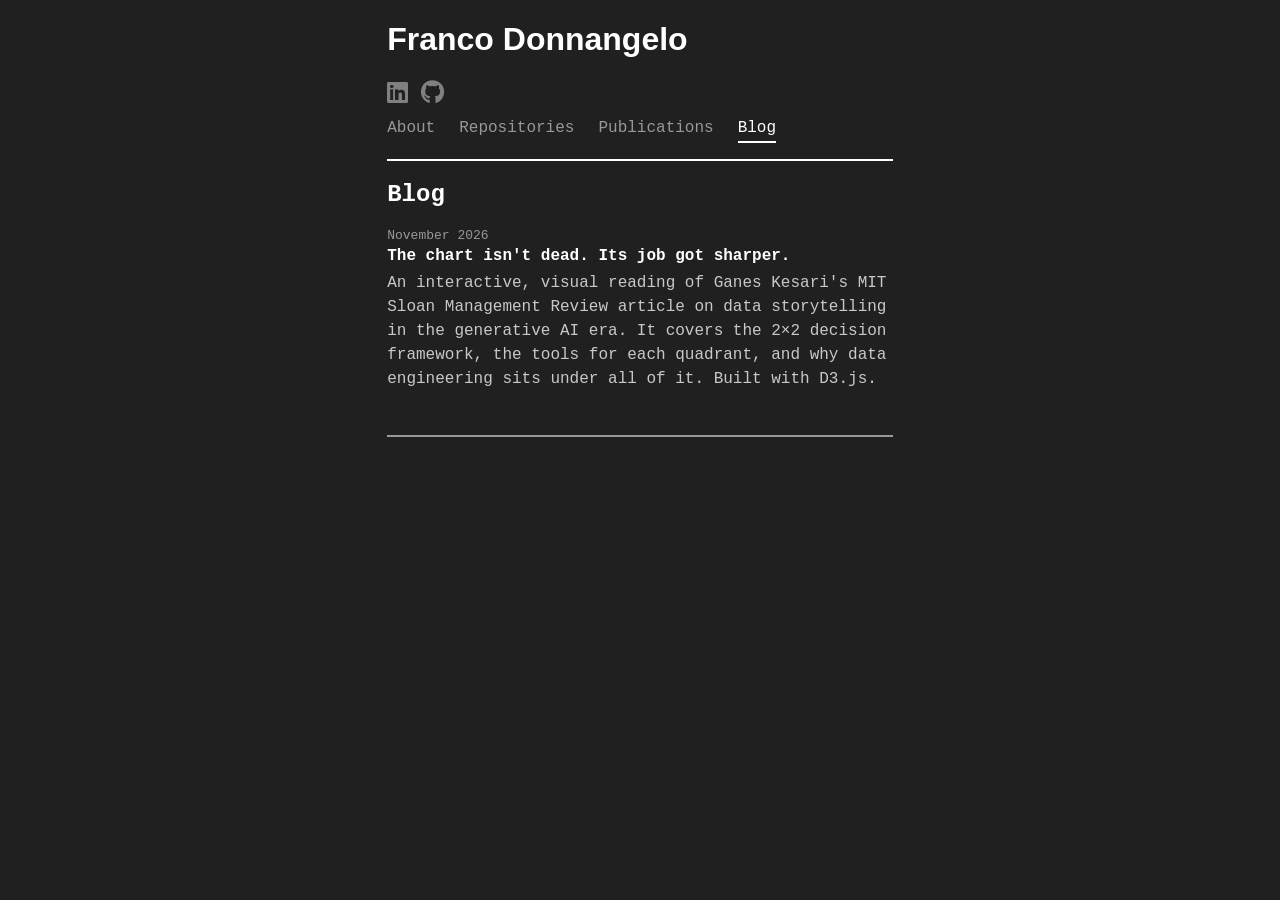
==== blog/index.html @ edadaa3a "Create index.html" ====
<!DOCTYPE html>
<html lang="en">
<head>
    <meta charset="UTF-8">
    <meta name="viewport" content="width=device-width, initial-scale=1.0">
    <link rel="stylesheet" href="https://cdnjs.cloudflare.com/ajax/libs/font-awesome/6.0.0/css/all.min.css">

    <title>Blog · Franco Donnangelo</title>

    <style>
        body {
            font-family: Arial, sans-serif;
            margin: 8px;
            padding: 0;
            background-color: #202020;
        }
        .linkedin-icon, .github-icon {
            font-size: 24px;
            color: grey;
            margin-right: 8px;
        }

        header {
            background-color: #202020;
            color: white;
            text-align: left;
            padding-bottom: 1em;
            margin-left: 30%;
            margin-right: 30%;
            border-bottom: 2px solid white;
        }

        section {
            font-family: Courier New;
            margin-left: 30%;
            margin-right: 30%;
            color: white;
            border-bottom: 2px solid #989898;
            padding-bottom: 1em;
        }

        a {
            color: white;
            text-decoration: none;
        }

        a:hover {
            color: blue;
            text-decoration: underline;
        }

        nav.tabs {
            margin-top: 14px;
            display: flex;
            gap: 24px;
            font-family: "Courier New", monospace;
            font-size: 16px;
        }

        nav.tabs a {
            color: #989898;
            padding-bottom: 4px;
            border-bottom: 2px solid transparent;
        }

        nav.tabs a:hover {
            color: white;
            text-decoration: none;
            border-bottom-color: #989898;
        }

        nav.tabs a.active {
            color: white;
            border-bottom-color: white;
        }

        .posts {
            list-style: none;
            padding: 0;
        }

        .post {
            margin-bottom: 28px;
        }

        .post .date {
            display: block;
            color: #989898;
            font-size: 13px;
            margin-bottom: 4px;
        }

        .post p {
            color: #c8c8c8;
            margin: 6px 0 0;
            line-height: 1.5;
        }
    </style>
</head>
<body>

    <header>
        <h1>Franco Donnangelo</h1>
        <a href="https://www.linkedin.com/in/franco-donnangelo-3a5b5812a/" target="_blank" title="LinkedIn">
            <i class="fab fa-linkedin linkedin-icon"></i>
        </a>

        <a href="https://github.com/francodonn" target="_blank" title="GitHub">
            <i class="fab fa-github github-icon"></i>
        </a>

        <nav class="tabs">
            <a href="../#About">About</a>
            <a href="../#Repositories">Repositories</a>
            <a href="../#Publications">Publications</a>
            <a href="./" class="active">Blog</a>
        </nav>
    </header>

    <section id="Blog">
        <h2>Blog</h2>
        <ul class="posts">
            <li class="post">
                <span class="date">November 2026</span>
                <a href="data-storytelling-genai.html"><b>The chart isn't dead. Its job got sharper.</b></a>
                <p>An interactive, visual reading of Ganes Kesari's MIT Sloan Management Review article on data storytelling in the generative AI era. It covers the 2×2 decision framework, the tools for each quadrant, and why data engineering sits under all of it. Built with D3.js.</p>
            </li>
        </ul>
    </section>

</body>
</html>
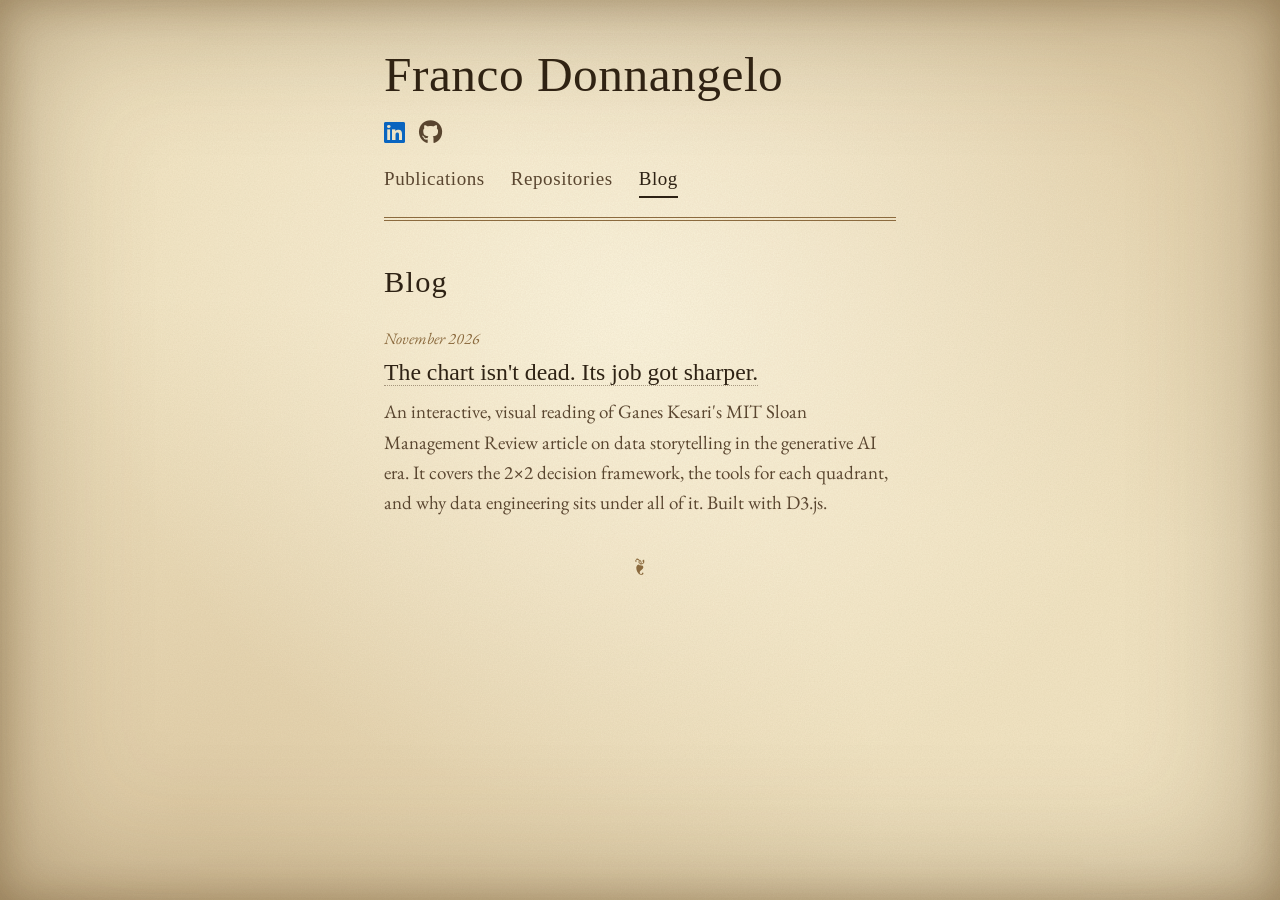
==== commit 608b574a: "Update index.html" ====
--- a/blog/index.html
+++ b/blog/index.html
@@ -5,73 +5,188 @@
     <meta name="viewport" content="width=device-width, initial-scale=1.0">
     <link rel="stylesheet" href="https://cdnjs.cloudflare.com/ajax/libs/font-awesome/6.0.0/css/all.min.css">
 
+    <link rel="preconnect" href="https://fonts.googleapis.com">
+    <link rel="preconnect" href="https://fonts.gstatic.com" crossorigin>
+    <link rel="stylesheet" href="https://fonts.googleapis.com/css2?family=EB+Garamond:ital,wght@0,400;0,600;1,400&family=IM+Fell+English:ital@0;1&family=IM+Fell+English+SC&display=swap">
+
     <title>Blog · Franco Donnangelo</title>
 
     <style>
+        :root {
+            --parchment: #f1e4c3;
+            --ink: #2e2214;
+            --ink-soft: #5a4630;
+            --sepia: #8b6a3e;
+            --oxblood: #7a1f1f;
+        }
+
+        html {
+            background-color: var(--parchment);
+        }
+
         body {
-            font-family: Arial, sans-serif;
-            margin: 8px;
-            padding: 0;
-            background-color: #202020;
-        }
+            font-family: "EB Garamond", Georgia, "Times New Roman", serif;
+            font-size: 19px;
+            line-height: 1.6;
+            color: var(--ink);
+            margin: 0;
+            padding: 48px 0 64px;
+            min-height: 100vh;
+            box-sizing: border-box;
+            background-color: var(--parchment);
+            background-image:
+                url("data:image/svg+xml;utf8,<svg xmlns='http://www.w3.org/2000/svg' width='320' height='320'><filter id='n'><feTurbulence type='fractalNoise' baseFrequency='0.75' numOctaves='3' stitchTiles='stitch'/><feColorMatrix values='0 0 0 0 0.42  0 0 0 0 0.30  0 0 0 0 0.15  0 0 0 0.13 0'/></filter><rect width='100%' height='100%' filter='url(%23n)'/></svg>"),
+                radial-gradient(ellipse at 50% 35%, rgba(255, 249, 230, 0.75) 0%, rgba(255, 249, 230, 0) 60%),
+                radial-gradient(ellipse at 15% 90%, rgba(150, 105, 50, 0.18) 0%, rgba(150, 105, 50, 0) 45%),
+                radial-gradient(ellipse at 90% 10%, rgba(150, 105, 50, 0.14) 0%, rgba(150, 105, 50, 0) 40%);
+            background-attachment: fixed;
+        }
+
+        /* burnt, aged edges */
+        body::before {
+            content: "";
+            position: fixed;
+            inset: 0;
+            pointer-events: none;
+            box-shadow: inset 0 0 140px rgba(92, 62, 24, 0.45), inset 0 0 40px rgba(92, 62, 24, 0.35);
+            z-index: 10;
+        }
+
+        ::selection {
+            background: rgba(122, 31, 31, 0.2);
+        }
+
         .linkedin-icon, .github-icon {
             font-size: 24px;
-            color: grey;
-            margin-right: 8px;
+            color: var(--ink-soft);
+            margin-right: 10px;
+        }
+
+        .linkedin-icon {
+            color: #0a66c2;
+        }
+
+        .github-icon:hover {
+            color: var(--oxblood);
+        }
+
+        .linkedin-icon:hover {
+            color: #004182;
         }
 
         header {
-            background-color: #202020;
-            color: white;
             text-align: left;
             padding-bottom: 1em;
             margin-left: 30%;
             margin-right: 30%;
-            border-bottom: 2px solid white;
+            border-bottom: 4px double var(--sepia);
+        }
+
+        h1 {
+            font-family: "IM Fell English", Georgia, serif;
+            font-weight: 400;
+            font-size: 2.6em;
+            line-height: 1.1;
+            margin: 0 0 0.35em;
+            color: var(--ink);
+            letter-spacing: 0.01em;
+        }
+
+        h2 {
+            font-family: "IM Fell English SC", Georgia, serif;
+            font-weight: 400;
+            font-size: 1.6em;
+            letter-spacing: 0.04em;
+            margin: 1.2em 0 0.5em;
+        }
+
+        h3 {
+            font-family: "IM Fell English", Georgia, serif;
+            font-weight: 400;
+            font-size: 1.2em;
         }
 
         section {
-            font-family: Courier New;
             margin-left: 30%;
             margin-right: 30%;
-            color: white;
-            border-bottom: 2px solid #989898;
-            padding-bottom: 1em;
+        }
+
+        /* printer's ornament instead of a hard rule between sections */
+        section::after {
+            content: "❧ ❦ ☙";
+            display: block;
+            text-align: center;
+            color: var(--sepia);
+            font-size: 18px;
+            letter-spacing: 0.6em;
+            margin: 1.8em 0 0.4em;
+        }
+
+        section:last-of-type::after {
+            content: "❦";
+            letter-spacing: 0;
+        }
+
+
+        .repo-container li {
+            margin-bottom: 15px;
+            margin-left: 0%;
+        }
+
+        .repo-container li::marker {
+            color: var(--sepia);
         }
 
         a {
-            color: white;
+            color: var(--ink);
             text-decoration: none;
+            border-bottom: 1px dotted rgba(90, 70, 48, 0.5);
         }
 
         a:hover {
-            color: blue;
-            text-decoration: underline;
+            color: var(--oxblood);
+            border-bottom-color: var(--oxblood);
+        }
+
+        header > a {
+            border-bottom: none;
         }
 
         nav.tabs {
             margin-top: 14px;
             display: flex;
-            gap: 24px;
-            font-family: "Courier New", monospace;
-            font-size: 16px;
+            flex-wrap: wrap;
+            gap: 26px;
+            font-family: "IM Fell English SC", Georgia, serif;
+            font-size: 19px;
+            letter-spacing: 0.03em;
         }
 
         nav.tabs a {
-            color: #989898;
-            padding-bottom: 4px;
+            color: var(--ink-soft);
+            padding-bottom: 2px;
             border-bottom: 2px solid transparent;
         }
 
         nav.tabs a:hover {
-            color: white;
-            text-decoration: none;
-            border-bottom-color: #989898;
+            color: var(--oxblood);
+            border-bottom-color: rgba(122, 31, 31, 0.5);
         }
 
         nav.tabs a.active {
-            color: white;
-            border-bottom-color: white;
+            color: var(--ink);
+            border-bottom-color: var(--ink);
+        }
+
+        @media (max-width: 900px) {
+            header, section {
+                margin-left: 8%;
+                margin-right: 8%;
+            }
+
+            nav.tabs {
+                gap: 6px 20px;
+            }
         }
 
         .posts {
@@ -85,15 +200,24 @@
 
         .post .date {
             display: block;
-            color: #989898;
-            font-size: 13px;
-            margin-bottom: 4px;
+            font-style: italic;
+            color: var(--sepia);
+            font-size: 16px;
+            margin-bottom: 2px;
+        }
+
+        .post > a {
+            font-family: "IM Fell English", Georgia, serif;
+            font-size: 1.25em;
+        }
+
+        .post > a b {
+            font-weight: 400;
         }
 
         .post p {
-            color: #c8c8c8;
+            color: var(--ink-soft);
             margin: 6px 0 0;
-            line-height: 1.5;
         }
     </style>
 </head>
@@ -110,9 +234,8 @@
         </a>
 
         <nav class="tabs">
-            <a href="../#About">About</a>
+            <a href="../#Publications">Publications</a>
             <a href="../#Repositories">Repositories</a>
-            <a href="../#Publications">Publications</a>
             <a href="./" class="active">Blog</a>
         </nav>
     </header>
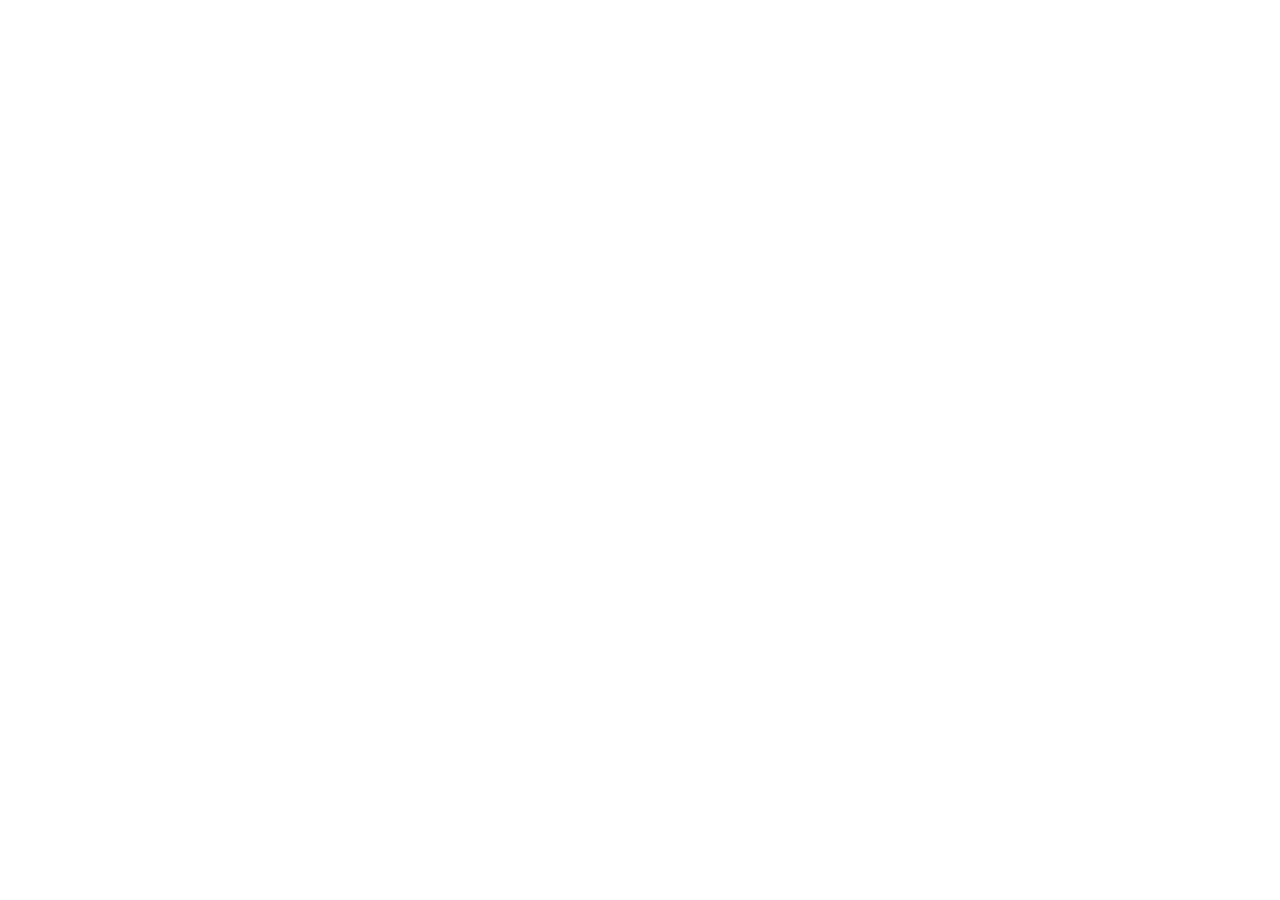
==== commit 248fe6d7: "Update index.html" ====
--- a/blog/index.html
+++ b/blog/index.html
@@ -3,253 +3,20 @@
 <head>
     <meta charset="UTF-8">
     <meta name="viewport" content="width=device-width, initial-scale=1.0">
-    <link rel="stylesheet" href="https://cdnjs.cloudflare.com/ajax/libs/font-awesome/6.0.0/css/all.min.css">
-
-    <link rel="preconnect" href="https://fonts.googleapis.com">
-    <link rel="preconnect" href="https://fonts.gstatic.com" crossorigin>
-    <link rel="stylesheet" href="https://fonts.googleapis.com/css2?family=EB+Garamond:ital,wght@0,400;0,600;1,400&family=IM+Fell+English:ital@0;1&family=IM+Fell+English+SC&display=swap">
-
     <title>Blog · Franco Donnangelo</title>
-
-    <style>
-        :root {
-            --parchment: #f1e4c3;
-            --ink: #2e2214;
-            --ink-soft: #5a4630;
-            --sepia: #8b6a3e;
-            --oxblood: #7a1f1f;
-        }
-
-        html {
-            background-color: var(--parchment);
-        }
-
-        body {
-            font-family: "EB Garamond", Georgia, "Times New Roman", serif;
-            font-size: 19px;
-            line-height: 1.6;
-            color: var(--ink);
-            margin: 0;
-            padding: 48px 0 64px;
-            min-height: 100vh;
-            box-sizing: border-box;
-            background-color: var(--parchment);
-            background-image:
-                url("data:image/svg+xml;utf8,<svg xmlns='http://www.w3.org/2000/svg' width='320' height='320'><filter id='n'><feTurbulence type='fractalNoise' baseFrequency='0.75' numOctaves='3' stitchTiles='stitch'/><feColorMatrix values='0 0 0 0 0.42  0 0 0 0 0.30  0 0 0 0 0.15  0 0 0 0.13 0'/></filter><rect width='100%' height='100%' filter='url(%23n)'/></svg>"),
-                radial-gradient(ellipse at 50% 35%, rgba(255, 249, 230, 0.75) 0%, rgba(255, 249, 230, 0) 60%),
-                radial-gradient(ellipse at 15% 90%, rgba(150, 105, 50, 0.18) 0%, rgba(150, 105, 50, 0) 45%),
-                radial-gradient(ellipse at 90% 10%, rgba(150, 105, 50, 0.14) 0%, rgba(150, 105, 50, 0) 40%);
-            background-attachment: fixed;
-        }
-
-        /* burnt, aged edges */
-        body::before {
-            content: "";
-            position: fixed;
-            inset: 0;
-            pointer-events: none;
-            box-shadow: inset 0 0 140px rgba(92, 62, 24, 0.45), inset 0 0 40px rgba(92, 62, 24, 0.35);
-            z-index: 10;
-        }
-
-        ::selection {
-            background: rgba(122, 31, 31, 0.2);
-        }
-
-        .linkedin-icon, .github-icon {
-            font-size: 24px;
-            color: var(--ink-soft);
-            margin-right: 10px;
-        }
-
-        .linkedin-icon {
-            color: #0a66c2;
-        }
-
-        .github-icon:hover {
-            color: var(--oxblood);
-        }
-
-        .linkedin-icon:hover {
-            color: #004182;
-        }
-
-        header {
-            text-align: left;
-            padding-bottom: 1em;
-            margin-left: 30%;
-            margin-right: 30%;
-            border-bottom: 4px double var(--sepia);
-        }
-
-        h1 {
-            font-family: "IM Fell English", Georgia, serif;
-            font-weight: 400;
-            font-size: 2.6em;
-            line-height: 1.1;
-            margin: 0 0 0.35em;
-            color: var(--ink);
-            letter-spacing: 0.01em;
-        }
-
-        h2 {
-            font-family: "IM Fell English SC", Georgia, serif;
-            font-weight: 400;
-            font-size: 1.6em;
-            letter-spacing: 0.04em;
-            margin: 1.2em 0 0.5em;
-        }
-
-        h3 {
-            font-family: "IM Fell English", Georgia, serif;
-            font-weight: 400;
-            font-size: 1.2em;
-        }
-
-        section {
-            margin-left: 30%;
-            margin-right: 30%;
-        }
-
-        /* printer's ornament instead of a hard rule between sections */
-        section::after {
-            content: "❧ ❦ ☙";
-            display: block;
-            text-align: center;
-            color: var(--sepia);
-            font-size: 18px;
-            letter-spacing: 0.6em;
-            margin: 1.8em 0 0.4em;
-        }
-
-        section:last-of-type::after {
-            content: "❦";
-            letter-spacing: 0;
-        }
-
-
-        .repo-container li {
-            margin-bottom: 15px;
-            margin-left: 0%;
-        }
-
-        .repo-container li::marker {
-            color: var(--sepia);
-        }
-
-        a {
-            color: var(--ink);
-            text-decoration: none;
-            border-bottom: 1px dotted rgba(90, 70, 48, 0.5);
-        }
-
-        a:hover {
-            color: var(--oxblood);
-            border-bottom-color: var(--oxblood);
-        }
-
-        header > a {
-            border-bottom: none;
-        }
-
-        nav.tabs {
-            margin-top: 14px;
-            display: flex;
-            flex-wrap: wrap;
-            gap: 26px;
-            font-family: "IM Fell English SC", Georgia, serif;
-            font-size: 19px;
-            letter-spacing: 0.03em;
-        }
-
-        nav.tabs a {
-            color: var(--ink-soft);
-            padding-bottom: 2px;
-            border-bottom: 2px solid transparent;
-        }
-
-        nav.tabs a:hover {
-            color: var(--oxblood);
-            border-bottom-color: rgba(122, 31, 31, 0.5);
-        }
-
-        nav.tabs a.active {
-            color: var(--ink);
-            border-bottom-color: var(--ink);
-        }
-
-        @media (max-width: 900px) {
-            header, section {
-                margin-left: 8%;
-                margin-right: 8%;
-            }
-
-            nav.tabs {
-                gap: 6px 20px;
-            }
-        }
-
-        .posts {
-            list-style: none;
-            padding: 0;
-        }
-
-        .post {
-            margin-bottom: 28px;
-        }
-
-        .post .date {
-            display: block;
-            font-style: italic;
-            color: var(--sepia);
-            font-size: 16px;
-            margin-bottom: 2px;
-        }
-
-        .post > a {
-            font-family: "IM Fell English", Georgia, serif;
-            font-size: 1.25em;
-        }
-
-        .post > a b {
-            font-weight: 400;
-        }
-
-        .post p {
-            color: var(--ink-soft);
-            margin: 6px 0 0;
-        }
-    </style>
+    <meta name="description" content="Franco Donnangelo: publications, repositories and interactive data stories.">
+    <script>try { const t = localStorage.getItem("theme"); if (t) document.documentElement.dataset.theme = t; } catch (e) {}</script>
+    <link rel="stylesheet" href="../assets/site.css">
 </head>
 <body>
-
-    <header>
-        <h1>Franco Donnangelo</h1>
-        <a href="https://www.linkedin.com/in/franco-donnangelo-3a5b5812a/" target="_blank" title="LinkedIn">
-            <i class="fab fa-linkedin linkedin-icon"></i>
-        </a>
-
-        <a href="https://github.com/francodonn" target="_blank" title="GitHub">
-            <i class="fab fa-github github-icon"></i>
-        </a>
-
-        <nav class="tabs">
-            <a href="../#Publications">Publications</a>
-            <a href="../#Repositories">Repositories</a>
-            <a href="./" class="active">Blog</a>
-        </nav>
-    </header>
-
-    <section id="Blog">
-        <h2>Blog</h2>
-        <ul class="posts">
-            <li class="post">
-                <span class="date">November 2026</span>
-                <a href="data-storytelling-genai.html"><b>The chart isn't dead. Its job got sharper.</b></a>
-                <p>An interactive, visual reading of Ganes Kesari's MIT Sloan Management Review article on data storytelling in the generative AI era. It covers the 2×2 decision framework, the tools for each quadrant, and why data engineering sits under all of it. Built with D3.js.</p>
-            </li>
-        </ul>
-    </section>
-
+    <div id="app" data-page="blog" data-base="../">
+        <noscript>
+            <main class="wrap" style="padding:48px 24px">
+                <h1>Franco Donnangelo</h1>
+                <p><a href="https://www.linkedin.com/in/franco-donnangelo-3a5b5812a/">LinkedIn</a> · <a href="https://github.com/francodonn">GitHub</a> · <a href="../blog/data-storytelling-genai.html">Blog: The chart isn't dead</a></p>
+            </main>
+        </noscript>
+    </div>
+    <script src="../assets/site.js"></script>
 </body>
 </html>
